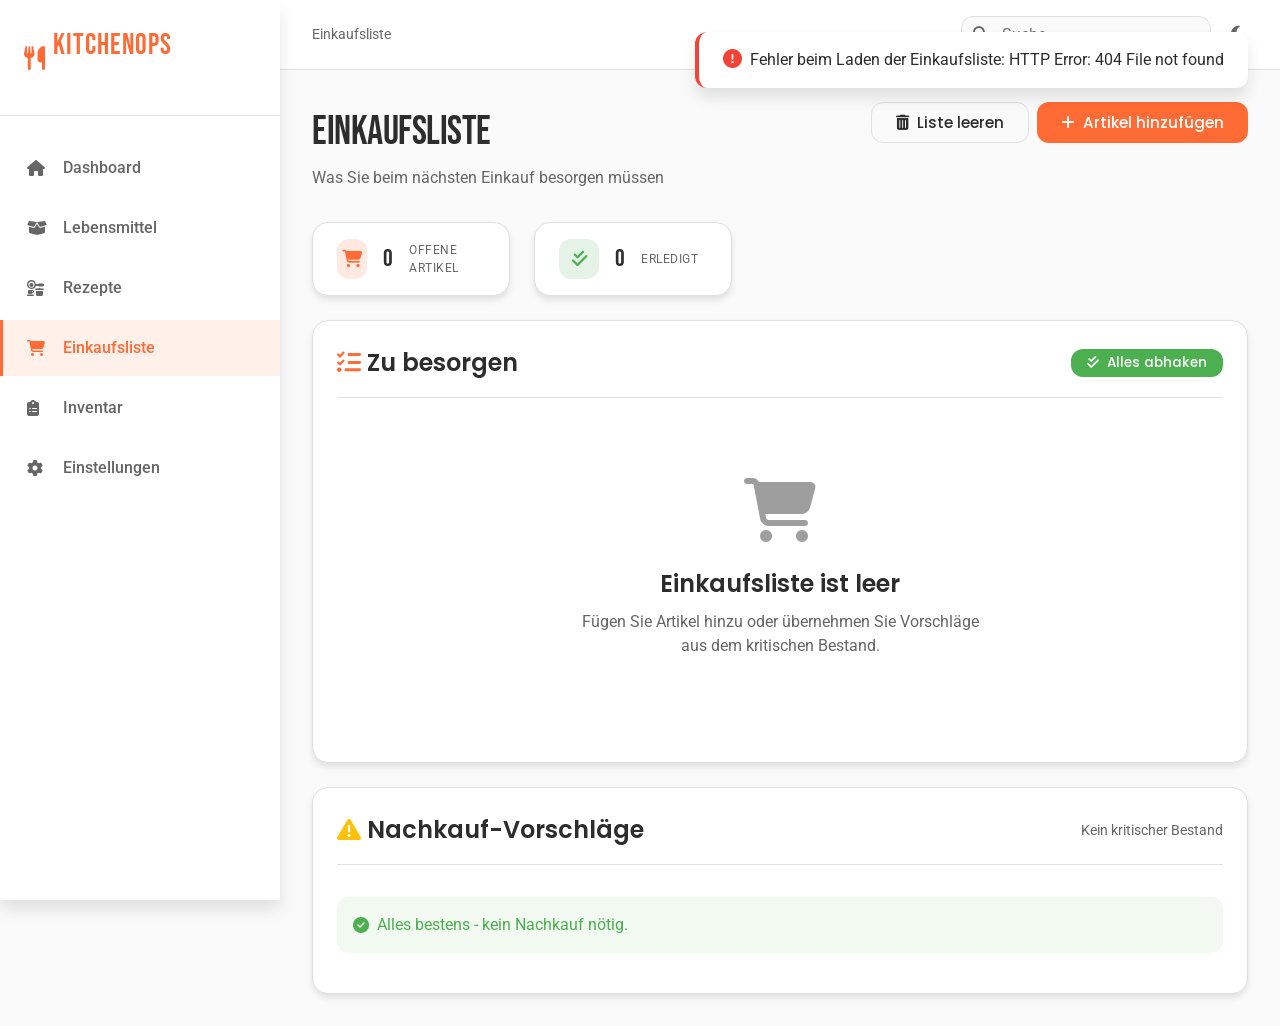
==== frontend/einkaufsliste.html @ 1e158e67 "feat: KitchenOps - Kitchen inventory management with AI recipes Go backend (Fiber v3, GORM/SQLite) w" ====
<!DOCTYPE html>
<html lang="de">
<head>
    <meta charset="UTF-8">
    <meta name="viewport" content="width=device-width, initial-scale=1.0">
    <title>KitchenOps - Einkaufsliste</title>
    <link rel="stylesheet" href="css/style.css">
    <link rel="stylesheet" href="css/pages.css">
    <link rel="preconnect" href="https://fonts.googleapis.com">
    <link rel="preconnect" href="https://fonts.gstatic.com" crossorigin>
    <link href="https://fonts.googleapis.com/css2?family=Poppins:wght@400;500;600;700&family=Roboto:wght@400;500;700&family=Bebas+Neue&display=swap" rel="stylesheet">
    <link rel="stylesheet" href="https://cdnjs.cloudflare.com/ajax/libs/font-awesome/6.4.0/css/all.min.css">
</head>
<body>
    <div id="app">
        <button class="mobile-nav-toggle" id="mobileNavToggle">
            <i class="fas fa-bars"></i>
        </button>

        <!-- Sidebar -->
        <aside class="sidebar" id="sidebar">
            <div class="sidebar-header">
                <a href="index.html" class="logo">
                    <i class="fas fa-utensils"></i>
                    <h1>KitchenOps</h1>
                </a>
                <button class="sidebar-close" id="sidebarClose">
                    <i class="fas fa-times"></i>
                </button>
            </div>
            <nav class="sidebar-nav">
                <a href="index.html" class="nav-link" data-page="dashboard">
                    <i class="fas fa-home"></i><span>Dashboard</span>
                </a>
                <a href="lebensmittel.html" class="nav-link" data-page="lebensmittel">
                    <i class="fas fa-box-open"></i><span>Lebensmittel</span>
                </a>
                <a href="rezepte.html" class="nav-link" data-page="rezepte">
                    <i class="fas fa-kitchen-set"></i><span>Rezepte</span>
                </a>
                <a href="einkaufsliste.html" class="nav-link" data-page="einkaufsliste">
                    <i class="fas fa-shopping-cart"></i><span>Einkaufsliste</span>
                </a>
                <a href="inventar.html" class="nav-link" data-page="inventar">
                    <i class="fas fa-clipboard-list"></i><span>Inventar</span>
                </a>
                <a href="einstellungen.html" class="nav-link" data-page="einstellungen">
                    <i class="fas fa-cog"></i><span>Einstellungen</span>
                </a>
            </nav>
        </aside>

        <!-- Main Content -->
        <main class="main-content">
            <header class="top-bar">
                <div class="top-bar-left">
                    <button class="sidebar-toggle" id="sidebarToggle">
                        <i class="fas fa-bars"></i>
                    </button>
                    <div class="breadcrumb"><span>Einkaufsliste</span></div>
                </div>
                <div class="top-bar-right">
                    <div class="search-box">
                        <input type="text" id="globalSearch" placeholder="Suche...">
                        <i class="fas fa-search"></i>
                    </div>
                    <div class="theme-toggle" id="themeToggle"><i class="fas fa-moon"></i></div>
                </div>
            </header>

            <div class="page-content">
                <div class="page">
                    <div class="page-header">
                        <div>
                            <h1>Einkaufsliste</h1>
                            <p class="text-muted">Was Sie beim nächsten Einkauf besorgen müssen</p>
                        </div>
                        <div class="btn-group">
                            <button class="btn btn-outline" id="clearListBtn">
                                <i class="fas fa-trash-can"></i> Liste leeren
                            </button>
                            <button class="btn btn-primary" id="addItemBtn">
                                <i class="fas fa-plus"></i> Artikel hinzufügen
                            </button>
                        </div>
                    </div>

                    <!-- Zusammenfassung -->
                    <div class="stats-grid stats-grid-compact" id="einkaufStats"></div>

                    <!-- Einkaufsliste -->
                    <div class="card">
                        <div class="card-header">
                            <h3><i class="fas fa-list-check text-primary"></i> Zu besorgen</h3>
                            <button class="btn btn-success btn-sm" id="markAllBoughtBtn">
                                <i class="fas fa-check-double"></i> Alles abhaken
                            </button>
                        </div>
                        <div class="card-body">
                            <ul class="einkaufsliste" id="einkaufsliste"></ul>
                        </div>
                    </div>

                    <!-- Vorschläge aus kritischem Bestand -->
                    <div class="card mt-lg">
                        <div class="card-header">
                            <h3><i class="fas fa-triangle-exclamation text-warning"></i> Nachkauf-Vorschläge</h3>
                            <span class="text-muted text-sm" id="suggestionHint">Kritischer Bestand im Inventar</span>
                        </div>
                        <div class="card-body">
                            <div class="suggestion-list" id="suggestionList"></div>
                        </div>
                    </div>
                </div>
            </div>
        </main>
    </div>

    <!-- Toast / Modal / Loading -->
    <div class="toast-container" id="toastContainer"></div>
    <div class="modal-overlay hidden" id="modalOverlay">
        <div class="modal" id="modal">
            <div class="modal-header">
                <h2 id="modalTitle"></h2>
                <button class="modal-close" id="modalClose"><i class="fas fa-times"></i></button>
            </div>
            <div class="modal-body" id="modalBody"></div>
            <div class="modal-footer" id="modalFooter"></div>
        </div>
    </div>
    <div class="loading-overlay hidden" id="loadingOverlay">
        <div class="spinner"><div class="bounce1"></div><div class="bounce2"></div><div class="bounce3"></div></div>
    </div>

    <script src="js/api.js"></script>
    <script src="js/common.js"></script>
    <script src="js/einkaufsliste.js"></script>
</body>
</html>
---- frontend/css/style.css ----
/* ========================================================================
   KitchenOps - Modernes Küchenverwaltungssystem
   Design System: Material Design 3 mit KitchenOps Theme
   ======================================================================== */

/* -----------------------------------------------------------------------
   CSS Variables & Theme
   ----------------------------------------------------------------------- */
:root {
    /* Primary Colors (Wärme & Küche) */
    --primary: #FF6B35;
    --primary-light: #FF8E53;
    --primary-dark: #E55A2B;
    
    /* Secondary Colors */
    --secondary: #4ECDC4;
    --secondary-light: #6ED3CF;
    --secondary-dark: #3BB5AD;
    
    /* Neutral Colors */
    --background: #FAFAFA;
    --surface: #FFFFFF;
    --on-surface: #2D2D2D;
    --on-surface-variant: #666666;
    --grey: #9E9E9E;
    --light-grey: #E0E0E0;
    --dark-grey: #424242;
    
    /* Akzent Colors */
    --success: #4CAF50;
    --success-light: #81C784;
    --warning: #FFC107;
    --warning-light: #FFE082;
    --error: #F44336;
    --error-light: #E57373;
    --info: #2196F3;
    --info-light: #64B5F6;
    
    /* Kategorie Colors */
    --category-fruehstueck: #FFD700;
    --category-mittagessen: #FF6B35;
    --category-abendessen: #8E44AD;
    --category-snack: #4ECDC4;
    --category-vegetarisch: #4CAF50;
    --category-vegan: #2E7D32;
    --category-pasta: #FFB74D;
    --category-rindfleisch: #D32F2F;
    --category-huehnerfleisch: #FFA000;
    --category-schweinefleisch: #C2185B;
    --category-salat: #66BB6A;
    
    /* Stock Level Colors */
    --stock-normal: var(--success);
    --stock-low: var(--warning);
    --stock-critical: var(--error);
    
    /* Typography */
    --font-primary: 'Poppins', sans-serif;
    --font-secondary: 'Roboto', sans-serif;
    --font-display: 'Bebas Neue', sans-serif;
    
    /* Spacing */
    --spacing-xs: 4px;
    --spacing-sm: 8px;
    --spacing-md: 16px;
    --spacing-lg: 24px;
    --spacing-xl: 32px;
    --spacing-2xl: 48px;
    
    /* Border Radius */
    --radius-sm: 8px;
    --radius-md: 12px;
    --radius-lg: 16px;
    --radius-xl: 24px;
    --radius-full: 50%;
    
    /* Shadows */
    --shadow-sm: 0 1px 2px rgba(0, 0, 0, 0.05);
    --shadow-md: 0 4px 6px rgba(0, 0, 0, 0.1);
    --shadow-lg: 0 10px 15px rgba(0, 0, 0, 0.1);
    --shadow-xl: 0 20px 25px rgba(0, 0, 0, 0.1);
    
    /* Transitions */
    --transition-fast: 0.15s ease;
    --transition-normal: 0.25s ease;
    --transition-slow: 0.35s ease;
    
    /* Z-Index */
    --z-sidebar: 100;
    --z-modal: 1000;
    --z-toast: 1100;
    --z-loading: 1200;
}

/* Dark Theme */
[data-theme="dark"] {
    --background: #121212;
    --surface: #1E1E1E;
    --on-surface: #E0E0E0;
    --on-surface-variant: #B0B0B0;
    --grey: #616161;
    --light-grey: #333333;
    --dark-grey: #212121;
}

/* -----------------------------------------------------------------------
   Reset & Base Styles
   ----------------------------------------------------------------------- */
*, *::before, *::after {
    margin: 0;
    padding: 0;
    box-sizing: border-box;
}

html {
    font-size: 16px;
    scroll-behavior: smooth;
}

body {
    font-family: var(--font-secondary);
    background-color: var(--background);
    color: var(--on-surface);
    line-height: 1.5;
    min-height: 100vh;
    overflow-x: hidden;
}

a {
    text-decoration: none;
    color: inherit;
}

button {
    font-family: inherit;
    cursor: pointer;
    border: none;
    background: none;
}

input, select, textarea {
    font-family: inherit;
    font-size: 1rem;
}

img {
    max-width: 100%;
    height: auto;
}

/* -----------------------------------------------------------------------
   App Layout
   ----------------------------------------------------------------------- */
#app {
    display: flex;
    min-height: 100vh;
}

/* Sidebar */
.sidebar {
    width: 280px;
    background-color: var(--surface);
    position: fixed;
    top: 0;
    left: 0;
    bottom: 0;
    z-index: var(--z-sidebar);
    display: flex;
    flex-direction: column;
    box-shadow: var(--shadow-lg);
    transition: transform var(--transition-normal);
}

.sidebar-header {
    padding: var(--spacing-lg);
    display: flex;
    align-items: center;
    justify-content: space-between;
    border-bottom: 1px solid var(--light-grey);
}

.logo {
    display: flex;
    align-items: center;
    gap: var(--spacing-sm);
}

.logo h1 {
    font-family: var(--font-display);
    font-size: 1.8rem;
    color: var(--primary);
    letter-spacing: 1px;
}

.logo i {
    font-size: 1.5rem;
    color: var(--primary);
}

.sidebar-nav {
    padding: var(--spacing-lg) 0;
    display: flex;
    flex-direction: column;
    gap: var(--spacing-xs);
    flex: 1;
    overflow-y: auto;
}

.nav-link {
    display: flex;
    align-items: center;
    gap: var(--spacing-md);
    padding: var(--spacing-md) var(--spacing-lg);
    color: var(--on-surface-variant);
    transition: all var(--transition-fast);
    border-left: 3px solid transparent;
}

.nav-link:hover {
    background-color: rgba(0, 0, 0, 0.03);
    color: var(--on-surface);
}

.nav-link.active {
    background-color: rgba(255, 107, 53, 0.1);
    color: var(--primary);
    border-left-color: var(--primary);
}

.nav-link i {
    width: 20px;
    font-size: 1rem;
}

.nav-link span {
    font-weight: 500;
}

.sidebar-close {
    display: none;
    background: none;
    font-size: 1.2rem;
    color: var(--on-surface-variant);
    padding: var(--spacing-xs);
}

/* Mobile Sidebar Overlay */
@media (max-width: 768px) {
    .sidebar {
        transform: translateX(-100%);
    }
    
    .sidebar.open {
        transform: translateX(0);
    }
    
    .sidebar-close {
        display: block;
    }
    
    .mobile-nav-toggle {
        display: block;
    }
}

/* Mobile Navigation Toggle */
.mobile-nav-toggle {
    display: none;
    position: fixed;
    top: var(--spacing-md);
    left: var(--spacing-md);
    z-index: calc(var(--z-sidebar) + 1);
    background-color: var(--primary);
    color: white;
    width: 44px;
    height: 44px;
    border-radius: var(--radius-full);
    font-size: 1.2rem;
    box-shadow: var(--shadow-lg);
}

/* Main Content */
.main-content {
    flex: 1;
    display: flex;
    flex-direction: column;
    margin-left: 280px;
    min-height: 100vh;
    transition: margin-left var(--transition-normal);
}

@media (max-width: 768px) {
    .main-content {
        margin-left: 0;
    }
    
    .main-content.sidebar-open {
        margin-left: 280px;
    }
}

/* Top Bar */
.top-bar {
    background-color: var(--surface);
    border-bottom: 1px solid var(--light-grey);
    padding: var(--spacing-md) var(--spacing-xl);
    display: flex;
    align-items: center;
    justify-content: space-between;
    position: sticky;
    top: 0;
    z-index: 10;
}

.top-bar-left {
    display: flex;
    align-items: center;
    gap: var(--spacing-lg);
}

.sidebar-toggle {
    display: none;
    background: none;
    font-size: 1.2rem;
    color: var(--on-surface-variant);
    padding: var(--spacing-xs);
}

@media (max-width: 768px) {
    .sidebar-toggle {
        display: block;
    }
}

.breadcrumb {
    font-size: 0.9rem;
    color: var(--on-surface-variant);
}

.top-bar-right {
    display: flex;
    align-items: center;
    gap: var(--spacing-md);
}

.search-box {
    position: relative;
    display: flex;
    align-items: center;
}

.search-box input {
    padding: var(--spacing-sm) var(--spacing-md);
    padding-left: 40px;
    background-color: var(--background);
    border: 1px solid var(--light-grey);
    border-radius: var(--radius-md);
    width: 250px;
    transition: all var(--transition-fast);
}

.search-box input:focus {
    outline: none;
    border-color: var(--primary);
    box-shadow: 0 0 0 3px rgba(255, 107, 53, 0.1);
}

.search-box i {
    position: absolute;
    left: 12px;
    color: var(--on-surface-variant);
    font-size: 0.9rem;
}

.theme-toggle {
    background: none;
    font-size: 1.1rem;
    color: var(--on-surface-variant);
    padding: var(--spacing-xs);
    border-radius: var(--radius-full);
    transition: all var(--transition-fast);
}

.theme-toggle:hover {
    background-color: var(--light-grey);
    color: var(--on-surface);
}

.user-menu {
    width: 40px;
    height: 40px;
    border-radius: var(--radius-full);
    background-color: var(--light-grey);
    display: flex;
    align-items: center;
    justify-content: center;
    color: var(--on-surface-variant);
    font-size: 1.2rem;
}

/* Page Content */
.page-content {
    flex: 1;
    padding: var(--spacing-xl);
    max-width: 1400px;
    width: 100%;
    margin: 0 auto;
}

/* -----------------------------------------------------------------------
   Typography
   ----------------------------------------------------------------------- */
.h1, h1 {
    font-family: var(--font-display);
    font-size: 2.5rem;
    font-weight: 400;
    letter-spacing: -0.5px;
    margin-bottom: var(--spacing-lg);
}

.h2, h2 {
    font-family: var(--font-primary);
    font-size: 1.8rem;
    font-weight: 600;
    margin-bottom: var(--spacing-md);
}

.h3, h3 {
    font-family: var(--font-primary);
    font-size: 1.5rem;
    font-weight: 600;
    margin-bottom: var(--spacing-md);
}

.h4, h4 {
    font-family: var(--font-primary);
    font-size: 1.25rem;
    font-weight: 600;
    margin-bottom: var(--spacing-sm);
}

.h5, h5 {
    font-family: var(--font-primary);
    font-size: 1rem;
    font-weight: 600;
    margin-bottom: var(--spacing-sm);
}

.p, p {
    margin-bottom: var(--spacing-md);
    color: var(--on-surface-variant);
}

.text-primary {
    color: var(--primary);
}

.text-secondary {
    color: var(--secondary);
}

.text-success {
    color: var(--success);
}

.text-warning {
    color: var(--warning);
}

.text-error {
    color: var(--error);
}

.text-muted {
    color: var(--on-surface-variant);
}

/* -----------------------------------------------------------------------
   Cards
   ----------------------------------------------------------------------- */
.card {
    background-color: var(--surface);
    border-radius: var(--radius-lg);
    padding: var(--spacing-lg);
    box-shadow: var(--shadow-md);
    border: 1px solid var(--light-grey);
    transition: all var(--transition-normal);
}

.card:hover {
    box-shadow: var(--shadow-lg);
    transform: translateY(-2px);
}

.card-header {
    display: flex;
    align-items: center;
    justify-content: space-between;
    margin-bottom: var(--spacing-md);
    padding-bottom: var(--spacing-md);
    border-bottom: 1px solid var(--light-grey);
}

.card-header h3 {
    margin-bottom: 0;
}

.card-body {
    padding: var(--spacing-md) 0;
}

.card-footer {
    display: flex;
    align-items: center;
    justify-content: flex-end;
    gap: var(--spacing-sm);
    padding-top: var(--spacing-md);
    margin-top: var(--spacing-md);
    border-top: 1px solid var(--light-grey);
}

/* Small Card */
.card-sm {
    padding: var(--spacing-md);
}

/* -----------------------------------------------------------------------
   Buttons
   ----------------------------------------------------------------------- */
.btn {
    display: inline-flex;
    align-items: center;
    justify-content: center;
    gap: var(--spacing-sm);
    padding: var(--spacing-sm) var(--spacing-lg);
    font-family: var(--font-primary);
    font-size: 0.95rem;
    font-weight: 500;
    border-radius: var(--radius-md);
    cursor: pointer;
    transition: all var(--transition-fast);
    border: none;
    text-decoration: none;
}

.btn-primary {
    background-color: var(--primary);
    color: white;
}

.btn-primary:hover {
    background-color: var(--primary-dark);
}

.btn-secondary {
    background-color: var(--secondary);
    color: white;
}

.btn-secondary:hover {
    background-color: var(--secondary-dark);
}

.btn-success {
    background-color: var(--success);
    color: white;
}

.btn-success:hover {
    background-color: var(--success-dark, #388E3C);
}

.btn-warning {
    background-color: var(--warning);
    color: var(--on-surface);
}

.btn-warning:hover {
    background-color: var(--warning-dark, #FFB74D);
}

.btn-error {
    background-color: var(--error);
    color: white;
}

.btn-error:hover {
    background-color: var(--error-dark, #D32F2F);
}

.btn-outline {
    background-color: transparent;
    border: 1px solid var(--light-grey);
    color: var(--on-surface);
}

.btn-outline:hover {
    background-color: var(--light-grey);
}

.btn-outline-primary {
    background-color: transparent;
    border: 1px solid var(--primary);
    color: var(--primary);
}

.btn-outline-primary:hover {
    background-color: rgba(255, 107, 53, 0.1);
}

.btn-icon {
    padding: var(--spacing-sm);
    border-radius: var(--radius-full);
}

.btn-sm {
    padding: var(--spacing-xs) var(--spacing-md);
    font-size: 0.85rem;
}

.btn-lg {
    padding: var(--spacing-md) var(--spacing-xl);
    font-size: 1.1rem;
}

.btn-block {
    width: 100%;
}

.btn-disabled {
    opacity: 0.6;
    cursor: not-allowed;
}

/* Button Group */
.btn-group {
    display: flex;
    gap: var(--spacing-sm);
}

/* -----------------------------------------------------------------------
   Forms
   ----------------------------------------------------------------------- */
.form-group {
    margin-bottom: var(--spacing-lg);
}

.form-group label {
    display: block;
    margin-bottom: var(--spacing-xs);
    font-weight: 500;
    color: var(--on-surface);
}

.form-control {
    width: 100%;
    padding: var(--spacing-sm) var(--spacing-md);
    background-color: var(--surface);
    border: 1px solid var(--light-grey);
    border-radius: var(--radius-md);
    font-size: 1rem;
    color: var(--on-surface);
    transition: all var(--transition-fast);
}

.form-control:focus {
    outline: none;
    border-color: var(--primary);
    box-shadow: 0 0 0 3px rgba(255, 107, 53, 0.1);
}

.form-control::placeholder {
    color: var(--on-surface-variant);
}

.form-control.error {
    border-color: var(--error);
    background-color: rgba(244, 67, 54, 0.05);
}

.form-control.error:focus {
    box-shadow: 0 0 0 3px rgba(244, 67, 54, 0.1);
}

.form-error {
    color: var(--error);
    font-size: 0.85rem;
    margin-top: var(--spacing-xs);
    display: none;
}

.form-group.error .form-error {
    display: block;
}

.form-label {
    display: block;
    margin-bottom: var(--spacing-xs);
    font-weight: 500;
}

/* Select */
.form-select {
    appearance: none;
    background-image: url("data:image/svg+xml,%3Csvg xmlns='http://www.w3.org/2000/svg' width='12' height='12' viewBox='0 0 12 12'%3E%3Cpath fill='%23666' d='M6 8L1 3h10z'/%3E%3C/svg%3E");
    background-repeat: no-repeat;
    background-position: right 12px center;
    padding-right: 36px;
}

/* Textarea */
.form-textarea {
    resize: vertical;
    min-height: 100px;
}

/* -----------------------------------------------------------------------
   Tables
   ----------------------------------------------------------------------- */
.table-container {
    overflow-x: auto;
    border-radius: var(--radius-lg);
    border: 1px solid var(--light-grey);
}

.table {
    width: 100%;
    border-collapse: collapse;
    background-color: var(--surface);
}

.table th,
.table td {
    padding: var(--spacing-md);
    text-align: left;
    border-bottom: 1px solid var(--light-grey);
}

.table th {
    background-color: var(--background);
    font-weight: 600;
    color: var(--on-surface-variant);
    font-size: 0.85rem;
    text-transform: uppercase;
    letter-spacing: 0.5px;
}

.table tr:hover {
    background-color: rgba(0, 0, 0, 0.02);
}

.table tbody tr.selected {
    background-color: rgba(255, 107, 53, 0.1);
}

/* -----------------------------------------------------------------------
   Badges & Tags
   ----------------------------------------------------------------------- */
.badge {
    display: inline-flex;
    align-items: center;
    padding: var(--spacing-xs) var(--spacing-sm);
    font-size: 0.75rem;
    font-weight: 600;
    border-radius: var(--radius-full);
    text-transform: uppercase;
    letter-spacing: 0.5px;
}

.badge-success {
    background-color: rgba(76, 175, 80, 0.15);
    color: var(--success);
}

.badge-warning {
    background-color: rgba(255, 193, 7, 0.15);
    color: var(--warning);
}

.badge-error {
    background-color: rgba(244, 67, 54, 0.15);
    color: var(--error);
}

.badge-info {
    background-color: rgba(33, 150, 243, 0.15);
    color: var(--info);
}

.badge-primary {
    background-color: rgba(255, 107, 53, 0.15);
    color: var(--primary);
}

/* Stock Level Badge */
.stock-badge {
    display: inline-flex;
    align-items: center;
    gap: var(--spacing-xs);
    padding: var(--spacing-xs) var(--spacing-sm);
    border-radius: var(--radius-full);
    font-size: 0.75rem;
    font-weight: 600;
}

.stock-normal {
    background-color: rgba(76, 175, 80, 0.15);
    color: var(--success);
}

.stock-low {
    background-color: rgba(255, 193, 7, 0.15);
    color: var(--warning);
}

.stock-critical {
    background-color: rgba(244, 67, 54, 0.15);
    color: var(--error);
}

/* -----------------------------------------------------------------------
   Stats & Metrics
   ----------------------------------------------------------------------- */
.stats-grid {
    display: grid;
    grid-template-columns: repeat(auto-fit, minmax(200px, 1fr));
    gap: var(--spacing-lg);
    margin-bottom: var(--spacing-xl);
}

.stat-card {
    background-color: var(--surface);
    border-radius: var(--radius-lg);
    padding: var(--spacing-lg);
    box-shadow: var(--shadow-md);
    border: 1px solid var(--light-grey);
    transition: all var(--transition-normal);
}

.stat-card:hover {
    box-shadow: var(--shadow-lg);
    transform: translateY(-2px);
}

.stat-card-icon {
    width: 48px;
    height: 48px;
    border-radius: var(--radius-md);
    display: flex;
    align-items: center;
    justify-content: center;
    font-size: 1.5rem;
    margin-bottom: var(--spacing-md);
}

.stat-card-icon.primary {
    background-color: rgba(255, 107, 53, 0.15);
    color: var(--primary);
}

.stat-card-icon.secondary {
    background-color: rgba(78, 205, 196, 0.15);
    color: var(--secondary);
}

.stat-card-icon.success {
    background-color: rgba(76, 175, 80, 0.15);
    color: var(--success);
}

.stat-card-icon.warning {
    background-color: rgba(255, 193, 7, 0.15);
    color: var(--warning);
}

.stat-card-icon.error {
    background-color: rgba(244, 67, 54, 0.15);
    color: var(--error);
}

.stat-card-value {
    font-family: var(--font-display);
    font-size: 2rem;
    font-weight: 400;
    margin-bottom: var(--spacing-xs);
}

.stat-card-label {
    font-size: 0.85rem;
    color: var(--on-surface-variant);
    text-transform: uppercase;
    letter-spacing: 0.5px;
}

/* -----------------------------------------------------------------------
   Lebensmittel Grid
   ----------------------------------------------------------------------- */
.lebensmittel-grid {
    display: grid;
    grid-template-columns: repeat(auto-fill, minmax(300px, 1fr));
    gap: var(--spacing-lg);
}

.lebensmittel-card {
    background-color: var(--surface);
    border-radius: var(--radius-lg);
    padding: var(--spacing-lg);
    box-shadow: var(--shadow-md);
    border: 1px solid var(--light-grey);
    transition: all var(--transition-normal);
    cursor: pointer;
}

.lebensmittel-card:hover {
    box-shadow: var(--shadow-lg);
    transform: translateY(-2px);
    border-color: var(--primary);
}

.lebensmittel-card-header {
    display: flex;
    align-items: flex-start;
    gap: var(--spacing-md);
    margin-bottom: var(--spacing-md);
}

.lebensmittel-icon {
    width: 48px;
    height: 48px;
    border-radius: var(--radius-md);
    background-color: rgba(255, 107, 53, 0.15);
    display: flex;
    align-items: center;
    justify-content: center;
    font-size: 1.5rem;
    color: var(--primary);
    flex-shrink: 0;
}

.lebensmittel-info {
    flex: 1;
}

.lebensmittel-name {
    font-family: var(--font-primary);
    font-size: 1.1rem;
    font-weight: 600;
    margin-bottom: var(--spacing-xs);
    color: var(--on-surface);
}

.lebensmittel-meta {
    display: flex;
    gap: var(--spacing-md);
    font-size: 0.85rem;
    color: var(--on-surface-variant);
}

.lebensmittel-amount {
    font-weight: 500;
}

.lebensmittel-card-body {
    display: flex;
    align-items: center;
    justify-content: space-between;
    margin-bottom: var(--spacing-md);
}

.lebensmittel-progress {
    height: 8px;
    background-color: var(--light-grey);
    border-radius: var(--radius-full);
    overflow: hidden;
    flex: 1;
    margin-right: var(--spacing-md);
}

.lebensmittel-progress-bar {
    height: 100%;
    border-radius: var(--radius-full);
    transition: width var(--transition-normal);
}

.lebensmittel-progress-normal {
    background-color: var(--success);
}

.lebensmittel-progress-low {
    background-color: var(--warning);
}

.lebensmittel-progress-critical {
    background-color: var(--error);
}

.lebensmittel-actions {
    display: flex;
    gap: var(--spacing-xs);
    padding-top: var(--spacing-md);
    border-top: 1px solid var(--light-grey);
}

.lebensmittel-action-btn {
    padding: var(--spacing-xs) var(--spacing-sm);
    border-radius: var(--radius-sm);
    color: var(--on-surface-variant);
    font-size: 0.85rem;
    transition: all var(--transition-fast);
}

.lebensmittel-action-btn:hover {
    background-color: var(--light-grey);
    color: var(--on-surface);
}

.lebensmittel-action-btn.delete:hover {
    background-color: rgba(244, 67, 54, 0.1);
    color: var(--error);
}

/* -----------------------------------------------------------------------
   Einkaufsliste
   ----------------------------------------------------------------------- */
.einkaufsliste {
    list-style: none;
}

.einkaufsliste-item {
    display: flex;
    align-items: center;
    gap: var(--spacing-md);
    padding: var(--spacing-md);
    background-color: var(--surface);
    border-radius: var(--radius-md);
    margin-bottom: var(--spacing-sm);
    border: 1px solid var(--light-grey);
    transition: all var(--transition-fast);
}

.einkaufsliste-item:hover {
    background-color: var(--background);
}

.einkaufsliste-checkbox {
    width: 20px;
    height: 20px;
    border: 2px solid var(--light-grey);
    border-radius: var(--radius-sm);
    display: flex;
    align-items: center;
    justify-content: center;
    cursor: pointer;
    transition: all var(--transition-fast);
}

.einkaufsliste-checkbox.checked {
    background-color: var(--primary);
    border-color: var(--primary);
    color: white;
}

.einkaufsliste-checkbox i {
    font-size: 0.75rem;
}

.einkaufsliste-info {
    flex: 1;
}

.einkaufsliste-name {
    font-weight: 500;
}

.einkaufsliste-meta {
    font-size: 0.85rem;
    color: var(--on-surface-variant);
}

.einkaufsliste-actions {
    display: flex;
    gap: var(--spacing-sm);
}

/* -----------------------------------------------------------------------
   Modal
   ----------------------------------------------------------------------- */
.modal-overlay {
    position: fixed;
    top: 0;
    left: 0;
    right: 0;
    bottom: 0;
    background-color: rgba(0, 0, 0, 0.5);
    display: flex;
    align-items: center;
    justify-content: center;
    z-index: var(--z-modal);
    padding: var(--spacing-lg);
}

.modal-overlay.hidden {
    display: none;
}

.modal {
    background-color: var(--surface);
    border-radius: var(--radius-xl);
    box-shadow: var(--shadow-xl);
    width: 100%;
    max-width: 600px;
    max-height: 90vh;
    overflow-y: auto;
    animation: modalSlideIn var(--transition-normal);
}

@keyframes modalSlideIn {
    from {
        opacity: 0;
        transform: translateY(-20px);
    }
    to {
        opacity: 1;
        transform: translateY(0);
    }
}

.modal-header {
    display: flex;
    align-items: center;
    justify-content: space-between;
    padding: var(--spacing-lg);
    border-bottom: 1px solid var(--light-grey);
}

.modal-header h2 {
    margin-bottom: 0;
}

.modal-close {
    background: none;
    font-size: 1.2rem;
    color: var(--on-surface-variant);
    padding: var(--spacing-xs);
    border-radius: var(--radius-full);
    transition: all var(--transition-fast);
}

.modal-close:hover {
    background-color: var(--light-grey);
    color: var(--on-surface);
}

.modal-body {
    padding: var(--spacing-lg);
}

.modal-footer {
    display: flex;
    justify-content: flex-end;
    gap: var(--spacing-sm);
    padding: var(--spacing-lg);
    border-top: 1px solid var(--light-grey);
}

/* -----------------------------------------------------------------------
   Loading Spinner
   ----------------------------------------------------------------------- */
.loading-overlay {
    position: fixed;
    top: 0;
    left: 0;
    right: 0;
    bottom: 0;
    background-color: rgba(0, 0, 0, 0.3);
    display: flex;
    align-items: center;
    justify-content: center;
    z-index: var(--z-loading);
}

.loading-overlay.hidden {
    display: none;
}

.spinner {
    display: flex;
    gap: var(--spacing-sm);
}

.bounce1, .bounce2, .bounce3 {
    width: 18px;
    height: 18px;
    background-color: var(--primary);
    border-radius: var(--radius-full);
    animation: bouncedelay 1.4s infinite ease-in-out;
    animation-fill-mode: both;
}

.bounce1 {
    animation-delay: -0.32s;
}

.bounce2 {
    animation-delay: -0.16s;
}

@keyframes bouncedelay {
    0%, 80%, 100% {
        transform: scale(0);
    }
    40% {
        transform: scale(1);
    }
}

/* -----------------------------------------------------------------------
   Toast Notifications
   ----------------------------------------------------------------------- */
.toast-container {
    position: fixed;
    top: var(--spacing-xl);
    right: var(--spacing-xl);
    z-index: var(--z-toast);
    display: flex;
    flex-direction: column;
    gap: var(--spacing-sm);
    pointer-events: none;
}

.toast {
    background-color: var(--surface);
    border-radius: var(--radius-md);
    padding: var(--spacing-md) var(--spacing-lg);
    box-shadow: var(--shadow-lg);
    display: flex;
    align-items: center;
    gap: var(--spacing-sm);
    animation: toastSlideIn var(--transition-normal);
    pointer-events: auto;
}

@keyframes toastSlideIn {
    from {
        opacity: 0;
        transform: translateX(20px);
    }
    to {
        opacity: 1;
        transform: translateX(0);
    }
}

.toast.success {
    border-left: 4px solid var(--success);
}

.toast.error {
    border-left: 4px solid var(--error);
}

.toast.info {
    border-left: 4px solid var(--info);
}

.toast.warning {
    border-left: 4px solid var(--warning);
}

.toast-icon {
    font-size: 1.2rem;
}

.toast.success .toast-icon { color: var(--success); }
.toast.error .toast-icon { color: var(--error); }
.toast.info .toast-icon { color: var(--info); }
.toast.warning .toast-icon { color: var(--warning); }

/* -----------------------------------------------------------------------
   Empty State
   ----------------------------------------------------------------------- */
.empty-state {
    display: flex;
    flex-direction: column;
    align-items: center;
    justify-content: center;
    padding: var(--spacing-2xl);
    text-align: center;
    color: var(--on-surface-variant);
}

.empty-state-icon {
    font-size: 4rem;
    color: var(--grey);
    margin-bottom: var(--spacing-lg);
}

.empty-state h3 {
    margin-bottom: var(--spacing-sm);
    color: var(--on-surface);
}

.empty-state p {
    max-width: 400px;
}

/* -----------------------------------------------------------------------
   Utility Classes
   ----------------------------------------------------------------------- */
.hidden {
    display: none !important;
}

.text-center {
    text-align: center;
}

.text-right {
    text-align: right;
}

.text-left {
    text-align: left;
}

.mt-xs { margin-top: var(--spacing-xs); }
.mt-sm { margin-top: var(--spacing-sm); }
.mt-md { margin-top: var(--spacing-md); }
.mt-lg { margin-top: var(--spacing-lg); }
.mt-xl { margin-top: var(--spacing-xl); }

.mb-xs { margin-bottom: var(--spacing-xs); }
.mb-sm { margin-bottom: var(--spacing-sm); }
.mb-md { margin-bottom: var(--spacing-md); }
.mb-lg { margin-bottom: var(--spacing-lg); }
.mb-xl { margin-bottom: var(--spacing-xl); }

.mr-xs { margin-right: var(--spacing-xs); }
.mr-sm { margin-right: var(--spacing-sm); }
.mr-md { margin-right: var(--spacing-md); }

.mb-xs { margin-bottom: var(--spacing-xs); }
.mb-sm { margin-bottom: var(--spacing-sm); }

.gap-xs { gap: var(--spacing-xs); }
.gap-sm { gap: var(--spacing-sm); }
.gap-md { gap: var(--spacing-md); }
.gap-lg { gap: var(--spacing-lg); }

.flex {
    display: flex;
}

.flex-col {
    flex-direction: column;
}

.items-center {
    align-items: center;
}

.justify-between {
    justify-content: space-between;
}

.justify-end {
    justify-content: flex-end;
}

.flex-1 {
    flex: 1;
}

/* -----------------------------------------------------------------------
   Responsive Design
   ----------------------------------------------------------------------- */
@media (max-width: 1200px) {
    .stats-grid {
        grid-template-columns: repeat(2, 1fr);
    }
}

@media (max-width: 768px) {
    .page-content {
        padding: var(--spacing-md);
    }
    
    .stats-grid {
        grid-template-columns: repeat(2, 1fr);
    }
    
    .lebensmittel-grid {
        grid-template-columns: 1fr;
    }
    
    .modal {
        margin: var(--spacing-md);
    }
    
    .toast-container {
        left: var(--spacing-md);
        right: var(--spacing-md);
        top: var(--spacing-md);
    }
    
    .toast {
        width: 100%;
    }
}

@media (max-width: 480px) {
    .stats-grid {
        grid-template-columns: 1fr;
    }
    
    .top-bar {
        padding: var(--spacing-md);
    }
    
    .search-box input {
        width: 150px;
    }
    
    .h1, h1 {
        font-size: 1.8rem;
    }
}

/* -----------------------------------------------------------------------
   Scrollbar Styling
   ----------------------------------------------------------------------- */
::-webkit-scrollbar {
    width: 8px;
    height: 8px;
}

::-webkit-scrollbar-track {
    background: var(--background);
}

::-webkit-scrollbar-thumb {
    background: var(--light-grey);
    border-radius: var(--radius-full);
}

::-webkit-scrollbar-thumb:hover {
    background: var(--grey);
}

/* -----------------------------------------------------------------------
   Focus Styling
   ----------------------------------------------------------------------- */
:focus-visible {
    outline: 2px solid var(--primary);
    outline-offset: 2px;
}

/* Selection */
::selection {
    background-color: rgba(255, 107, 53, 0.3);
}
---- frontend/css/pages.css ----
/* ========================================================================
   KitchenOps - Seitenspezifische Styles
   Ergänzt css/style.css um Komponenten der Einzelseiten
   ======================================================================== */

/* -----------------------------------------------------------------------
   Seitenkopf mit Aktionen
   ----------------------------------------------------------------------- */
.page-header {
    display: flex;
    align-items: flex-start;
    justify-content: space-between;
    gap: var(--spacing-md);
    margin-bottom: var(--spacing-xl);
    flex-wrap: wrap;
}

.page-header h1 {
    margin-bottom: var(--spacing-xs);
}

.page-header .text-muted {
    margin-bottom: 0;
}

/* -----------------------------------------------------------------------
   Verbindungshinweis (Dashboard)
   ----------------------------------------------------------------------- */
.connection-banner {
    display: flex;
    align-items: center;
    gap: var(--spacing-md);
    background-color: rgba(244, 67, 54, 0.1);
    border: 1px solid rgba(244, 67, 54, 0.3);
    border-radius: var(--radius-md);
    padding: var(--spacing-md) var(--spacing-lg);
    margin-bottom: var(--spacing-lg);
    color: var(--error);
}

.connection-banner a {
    color: var(--primary);
    font-weight: 600;
    text-decoration: underline;
}

/* -----------------------------------------------------------------------
   Schnellaktionen (Dashboard)
   ----------------------------------------------------------------------- */
.quick-actions {
    display: grid;
    grid-template-columns: repeat(auto-fit, minmax(180px, 1fr));
    gap: var(--spacing-md);
}

.quick-action-card {
    display: flex;
    flex-direction: column;
    gap: var(--spacing-xs);
    padding: var(--spacing-lg);
    background-color: var(--background);
    border: 1px solid var(--light-grey);
    border-radius: var(--radius-md);
    transition: all var(--transition-fast);
}

.quick-action-card:hover {
    border-color: var(--primary);
    transform: translateY(-2px);
    box-shadow: var(--shadow-md);
}

.quick-action-icon {
    font-size: 1.4rem;
    margin-bottom: var(--spacing-xs);
}

.quick-action-icon.primary { color: var(--primary); }
.quick-action-icon.secondary { color: var(--secondary); }
.quick-action-icon.success { color: var(--success); }
.quick-action-icon.warning { color: var(--warning); }

.quick-action-title {
    font-weight: 600;
    color: var(--on-surface);
}

.quick-action-desc {
    font-size: 0.85rem;
    color: var(--on-surface-variant);
}

/* -----------------------------------------------------------------------
   Toolbar (Lebensmittel & Inventar)
   ----------------------------------------------------------------------- */
.toolbar {
    margin-bottom: var(--spacing-lg);
    padding: var(--spacing-md) var(--spacing-lg);
}

.toolbar-row {
    display: flex;
    align-items: center;
    justify-content: space-between;
    gap: var(--spacing-md);
    flex-wrap: wrap;
}

.toolbar-row + .toolbar-row {
    margin-top: var(--spacing-md);
    padding-top: var(--spacing-md);
    border-top: 1px solid var(--light-grey);
}

.toolbar-search {
    flex: 1;
    min-width: 220px;
}

.toolbar-search input {
    width: 100%;
}

.result-count {
    font-size: 0.85rem;
    color: var(--on-surface-variant);
    white-space: nowrap;
}

/* Filter-Chips */
.filter-chips {
    display: flex;
    gap: var(--spacing-sm);
    flex-wrap: wrap;
}

.chip {
    display: inline-flex;
    align-items: center;
    gap: 6px;
    padding: var(--spacing-xs) var(--spacing-md);
    border-radius: var(--radius-full);
    border: 1px solid var(--light-grey);
    background-color: var(--surface);
    color: var(--on-surface-variant);
    font-size: 0.85rem;
    font-weight: 500;
    transition: all var(--transition-fast);
}

.chip:hover {
    border-color: var(--primary);
    color: var(--primary);
}

.chip.active {
    background-color: var(--primary);
    border-color: var(--primary);
    color: white;
}

/* Ansichts-Umschalter (Grid/Tabelle) */
.view-toggle {
    display: flex;
    gap: 2px;
    background-color: var(--background);
    border: 1px solid var(--light-grey);
    border-radius: var(--radius-md);
    padding: 3px;
}

.view-btn {
    padding: var(--spacing-xs) var(--spacing-sm);
    border-radius: var(--radius-sm);
    color: var(--on-surface-variant);
    font-size: 0.9rem;
    transition: all var(--transition-fast);
}

.view-btn.active {
    background-color: var(--primary);
    color: white;
}

/* -----------------------------------------------------------------------
   Tabellenansicht (Lebensmittel)
   ----------------------------------------------------------------------- */
.table-container {
    background-color: var(--surface);
}

.cell-name {
    font-weight: 500;
    cursor: pointer;
}

.cell-name:hover span {
    color: var(--primary);
}

.row-icon {
    color: var(--primary);
    margin-right: var(--spacing-sm);
}

.table-actions {
    display: flex;
    gap: var(--spacing-xs);
}

.table-actions .btn-icon {
    width: 32px;
    height: 32px;
    display: inline-flex;
    align-items: center;
    justify-content: center;
    border-radius: var(--radius-sm);
    color: var(--on-surface-variant);
    transition: all var(--transition-fast);
}

.table-actions .btn-icon:hover {
    background-color: var(--light-grey);
    color: var(--on-surface);
}

.table-actions .delete-btn:hover {
    background-color: rgba(244, 67, 54, 0.1);
    color: var(--error);
}

.table-empty {
    text-align: center;
    color: var(--on-surface-variant);
    padding: var(--spacing-2xl) var(--spacing-md) !important;
}

/* -----------------------------------------------------------------------
   Formulare: Zeilen-Layout
   ----------------------------------------------------------------------- */
.form-row {
    display: grid;
    grid-template-columns: 1fr 1fr;
    gap: var(--spacing-md);
}

@media (max-width: 480px) {
    .form-row {
        grid-template-columns: 1fr;
    }
}

.modal-footer.no-border {
    border: none;
    padding: 0;
    margin: 0;
    justify-content: flex-end;
}

/* Input-Gruppe (Einstellungen) */
.input-group {
    display: flex;
    gap: var(--spacing-sm);
}

.input-group .form-control {
    flex: 1;
}

/* -----------------------------------------------------------------------
   Detailansicht (Lebensmittel-Modal)
   ----------------------------------------------------------------------- */
.lebensmittel-detail {
    display: flex;
    flex-direction: column;
    align-items: center;
    text-align: center;
}

.detail-icon {
    width: 72px;
    height: 72px;
    border-radius: var(--radius-lg);
    background-color: rgba(255, 107, 53, 0.12);
    color: var(--primary);
    display: flex;
    align-items: center;
    justify-content: center;
    font-size: 2rem;
    margin-bottom: var(--spacing-md);
}

.detail-hero {
    display: flex;
    align-items: baseline;
    gap: var(--spacing-sm);
    margin-bottom: var(--spacing-md);
}

.detail-amount {
    font-family: var(--font-display);
    font-size: 3rem;
    line-height: 1;
    color: var(--primary);
}

.detail-unit {
    font-size: 1.4rem;
    color: var(--on-surface-variant);
}

.detail-progress {
    width: 100%;
    margin: 0 0 var(--spacing-sm);
}

.detail-rows {
    width: 100%;
    margin-top: var(--spacing-lg);
    text-align: left;
}

.detail-row {
    display: flex;
    justify-content: space-between;
    padding: var(--spacing-sm) 0;
    border-bottom: 1px solid var(--light-grey);
}

.detail-row:last-child {
    border-bottom: none;
}

.detail-label {
    color: var(--on-surface-variant);
    font-size: 0.9rem;
}

.detail-value {
    font-weight: 500;
}

/* -----------------------------------------------------------------------
   Einkaufsliste
   ----------------------------------------------------------------------- */
.stats-grid-compact {
    grid-template-columns: repeat(2, minmax(0, 1fr));
    max-width: 420px;
    margin-bottom: var(--spacing-lg);
}

.stats-grid-compact .stat-card {
    display: flex;
    align-items: center;
    gap: var(--spacing-md);
    padding: var(--spacing-md) var(--spacing-lg);
}

.stats-grid-compact .stat-card-icon {
    width: 40px;
    height: 40px;
    margin-bottom: 0;
    font-size: 1.1rem;
}

.stats-grid-compact .stat-card-value {
    font-size: 1.5rem;
    margin-bottom: 0;
}

.stats-grid-compact .stat-card-label {
    font-size: 0.75rem;
}

.einkaufsliste-item.bought .einkaufsliste-name {
    text-decoration: line-through;
    color: var(--on-surface-variant);
}

.einkaufsliste-divider {
    display: flex;
    align-items: center;
    justify-content: space-between;
    gap: var(--spacing-md);
    margin: var(--spacing-lg) 0 var(--spacing-sm);
    padding-top: var(--spacing-md);
    border-top: 2px dashed var(--light-grey);
    font-size: 0.85rem;
    font-weight: 600;
    color: var(--on-surface-variant);
    text-transform: uppercase;
    letter-spacing: 0.5px;
    list-style: none;
}

.einkaufsliste-item .item-remove:hover {
    background-color: rgba(244, 67, 54, 0.1);
    color: var(--error);
}

.einkaufsliste-item .item-edit {
    color: var(--success);
}

/* Vorschlagsliste */
.suggestion-list {
    display: flex;
    flex-direction: column;
    gap: var(--spacing-sm);
}

.suggestion-item {
    display: flex;
    align-items: center;
    justify-content: space-between;
    gap: var(--spacing-md);
    padding: var(--spacing-sm) var(--spacing-md);
    background-color: var(--background);
    border: 1px solid var(--light-grey);
    border-radius: var(--radius-md);
}

.suggestion-item .einkaufsliste-info {
    flex: 1;
}

.suggestion-empty {
    display: flex;
    align-items: center;
    gap: var(--spacing-sm);
    padding: var(--spacing-md);
    color: var(--success);
    background-color: rgba(76, 175, 80, 0.08);
    border-radius: var(--radius-md);
}

/* -----------------------------------------------------------------------
   Inventar: Kategorien
   ----------------------------------------------------------------------- */
.kategorie-title {
    display: flex;
    align-items: center;
    gap: var(--spacing-md);
    margin-bottom: 0;
}

.kategorie-icon {
    width: 40px;
    height: 40px;
    border-radius: var(--radius-md);
    display: flex;
    align-items: center;
    justify-content: center;
    font-size: 1.1rem;
}

.kategorie-stats {
    display: flex;
    gap: var(--spacing-sm);
}

/* -----------------------------------------------------------------------
   Einstellungen
   ----------------------------------------------------------------------- */
.theme-options {
    display: flex;
    gap: var(--spacing-md);
    flex-wrap: wrap;
}

.theme-option {
    position: relative;
    display: flex;
    flex-direction: column;
    align-items: center;
    gap: var(--spacing-xs);
    padding: var(--spacing-lg) var(--spacing-2xl);
    background-color: var(--background);
    border: 2px solid var(--light-grey);
    border-radius: var(--radius-md);
    color: var(--on-surface-variant);
    font-weight: 500;
    transition: all var(--transition-fast);
}

.theme-option i:first-child {
    font-size: 1.5rem;
}

.theme-option:hover {
    border-color: var(--primary);
}

.theme-option.selected {
    border-color: var(--primary);
    color: var(--primary);
    background-color: rgba(255, 107, 53, 0.06);
}

.theme-check {
    position: absolute;
    top: var(--spacing-sm);
    right: var(--spacing-sm);
    font-size: 0.8rem;
    color: var(--primary);
    opacity: 0;
}

.theme-option.selected .theme-check {
    opacity: 1;
}

.data-actions {
    display: flex;
    gap: var(--spacing-md);
    flex-wrap: wrap;
}

.data-list {
    margin: var(--spacing-sm) 0 var(--spacing-md) var(--spacing-lg);
    color: var(--on-surface-variant);
}

.about-section {
    text-align: center;
    padding: var(--spacing-2xl);
}

.about-section .logo {
    justify-content: center;
}

.about-section h2 {
    font-family: var(--font-display);
    color: var(--primary);
    letter-spacing: 1px;
}

/* -----------------------------------------------------------------------
   Lösch-Bestätigung
   ----------------------------------------------------------------------- */
.confirm-delete {
    text-align: center;
}

.confirm-icon {
    font-size: 3rem;
    color: var(--warning);
    margin-bottom: var(--spacing-md);
}

.confirm-delete p {
    margin-bottom: var(--spacing-sm);
}

/* -----------------------------------------------------------------------
   Lebensmittel: Kategorien
   ----------------------------------------------------------------------- */
.lebensmittel-kategorien {
    display: flex;
    flex-wrap: wrap;
    gap: 6px;
    margin-bottom: var(--spacing-sm);
}

.lebensmittel-kategorien .rezept-meta-chip {
    font-size: 0.72rem;
    padding: 2px 8px;
}

.kategorie-badge {
    font-size: 0.72rem;
}

/* Gefrierfach-Badge (Kühltruhe) */
.badge-gefrierfach {
    background-color: rgba(33, 150, 243, 0.15);
    color: var(--info);
}

.badge-gefrierfach i {
    margin-right: 4px;
}

.gefrierfach-row {
    color: var(--info);
    font-size: 0.8rem;
    margin-left: 6px;
}

.lm-gefrierfach {
    display: inline-flex;
}

.lm-gefrierfach i {
    color: var(--info);
}

.mahlzeiten-checkboxen {
    display: flex;
    flex-wrap: wrap;
    gap: var(--spacing-sm);
}

.checkbox-chip {
    display: inline-flex;
    align-items: center;
    gap: 6px;
    padding: var(--spacing-xs) var(--spacing-md);
    border: 2px solid var(--light-grey);
    border-radius: var(--radius-full);
    cursor: pointer;
    font-size: 0.9rem;
    transition: all var(--transition-fast);
    user-select: none;
}

.checkbox-chip input {
    display: none;
}

.checkbox-chip span {
    color: var(--on-surface-variant);
}

.checkbox-chip:hover {
    border-color: var(--primary);
}

.checkbox-chip:has(input:checked) {
    border-color: var(--primary);
    background-color: rgba(255, 107, 53, 0.1);
}

.checkbox-chip:has(input:checked) span {
    color: var(--primary);
    font-weight: 500;
}

/* -----------------------------------------------------------------------
   Kleine Helfer
   ----------------------------------------------------------------------- */
.text-sm {
    font-size: 0.85rem;
}

.badge i {
    margin-right: 4px;
}

/* -----------------------------------------------------------------------
   Rezepte-Seite: Generator
   ----------------------------------------------------------------------- */
.rezept-generator {
    margin-bottom: var(--spacing-xl);
}

.generator-section {
    margin-bottom: var(--spacing-lg);
}

.generator-label {
    display: block;
    font-weight: 600;
    font-size: 0.9rem;
    text-transform: uppercase;
    letter-spacing: 0.5px;
    color: var(--on-surface-variant);
    margin-bottom: var(--spacing-sm);
}

.choice-chips {
    display: flex;
    flex-wrap: wrap;
    gap: var(--spacing-sm);
}

.choice-chip {
    display: inline-flex;
    align-items: center;
    gap: 8px;
    padding: var(--spacing-sm) var(--spacing-lg);
    border-radius: var(--radius-full);
    border: 2px solid var(--light-grey);
    background-color: var(--surface);
    color: var(--on-surface);
    font-size: 0.9rem;
    font-weight: 500;
    transition: all var(--transition-fast);
}

.choice-chip i {
    font-size: 0.85rem;
    color: var(--on-surface-variant);
}

.choice-chip:hover {
    border-color: var(--primary);
    transform: translateY(-1px);
}

.choice-chip.active {
    border-color: var(--primary);
    background-color: var(--primary);
    color: white;
}

.choice-chip.active i {
    color: white;
}

.generator-footer {
    display: flex;
    align-items: center;
    justify-content: space-between;
    gap: var(--spacing-md);
    flex-wrap: wrap;
    padding-top: var(--spacing-lg);
    border-top: 1px solid var(--light-grey);
}

.generator-hint i {
    color: var(--primary);
    margin-right: 4px;
}

/* KI-Ladezustand */
.ki-loading {
    display: flex;
    align-items: center;
    gap: var(--spacing-lg);
    padding: var(--spacing-xl);
    margin-bottom: var(--spacing-xl);
    background-color: rgba(255, 107, 53, 0.06);
    border: 1px solid rgba(255, 107, 53, 0.2);
    border-radius: var(--radius-lg);
}

.ki-loading-icon {
    font-size: 2.2rem;
    color: var(--primary);
}

.ki-loading-text h3 {
    margin-bottom: var(--spacing-xs);
}

.ki-loading-text p {
    margin-bottom: 0;
}

/* KI-Fehler */
.ki-error {
    display: flex;
    flex-direction: column;
    align-items: center;
    gap: var(--spacing-sm);
    text-align: center;
    padding: var(--spacing-2xl);
    margin-bottom: var(--spacing-xl);
    background-color: rgba(244, 67, 54, 0.06);
    border: 1px solid rgba(244, 67, 54, 0.25);
    border-radius: var(--radius-lg);
}

.ki-error i {
    font-size: 2rem;
    color: var(--error);
}

.ki-error p {
    max-width: 520px;
    margin-bottom: 0;
}

/* -----------------------------------------------------------------------
   Rezept-Karten
   ----------------------------------------------------------------------- */
.rezept-grid {
    display: flex;
    flex-direction: column;
    gap: var(--spacing-xl);
    margin-bottom: var(--spacing-xl);
}

.rezept-card {
    background-color: var(--surface);
    border: 1px solid var(--light-grey);
    border-radius: var(--radius-xl);
    padding: var(--spacing-xl);
    box-shadow: var(--shadow-md);
    transition: all var(--transition-normal);
}

.rezept-card:hover {
    box-shadow: var(--shadow-lg);
}

.rezept-card-header {
    display: flex;
    gap: var(--spacing-lg);
    align-items: flex-start;
    margin-bottom: var(--spacing-lg);
}

.rezept-icon {
    width: 56px;
    height: 56px;
    flex-shrink: 0;
    border-radius: var(--radius-lg);
    background: linear-gradient(135deg, var(--primary), var(--primary-light));
    color: white;
    display: flex;
    align-items: center;
    justify-content: center;
    font-size: 1.4rem;
}

.rezept-titel h3 {
    margin-bottom: var(--spacing-xs);
    font-size: 1.4rem;
}

.rezept-titel p {
    margin-bottom: 0;
    color: var(--on-surface-variant);
}

.rezept-badges {
    display: flex;
    flex-wrap: wrap;
    gap: var(--spacing-sm);
    align-items: center;
    margin-bottom: var(--spacing-lg);
}

.rezept-meta-chip {
    display: inline-flex;
    align-items: center;
    gap: 6px;
    padding: var(--spacing-xs) var(--spacing-sm);
    background-color: var(--background);
    border: 1px solid var(--light-grey);
    border-radius: var(--radius-full);
    font-size: 0.8rem;
    color: var(--on-surface-variant);
}

.rezept-meta-chip i {
    color: var(--primary);
}

.rezept-sectionen {
    display: grid;
    grid-template-columns: 1fr 1fr;
    gap: var(--spacing-lg);
}

@media (max-width: 768px) {
    .rezept-sectionen {
        grid-template-columns: 1fr;
    }
}

.rezept-section {
    background-color: var(--background);
    border: 1px solid var(--light-grey);
    border-radius: var(--radius-md);
    padding: var(--spacing-lg);
}

.rezept-section h4 {
    display: flex;
    align-items: center;
    gap: var(--spacing-sm);
    margin-bottom: var(--spacing-md);
}

.rezept-section h4 i {
    color: var(--primary);
}

.zutaten-liste {
    list-style: none;
    display: flex;
    flex-direction: column;
    gap: var(--spacing-sm);
}

.zutaten-liste li {
    display: flex;
    align-items: center;
    gap: var(--spacing-sm);
    font-size: 0.95rem;
}

.zutaten-liste li.vorhanden i {
    color: var(--success);
}

.zutaten-liste li.fehlt i {
    color: var(--error);
}

.zutaten-liste li.fehlt span:first-of-type {
    color: var(--on-surface-variant);
}

.zutat-menge {
    margin-left: auto;
    font-weight: 500;
    color: var(--on-surface-variant);
    white-space: nowrap;
}

/* Einzel-Button: fehlende Zutat zur Einkaufsliste */
.zutat-einkauf-btn {
    flex-shrink: 0;
    width: 26px;
    height: 26px;
    margin-left: var(--spacing-sm);
    border-radius: var(--radius-sm);
    background: none;
    color: var(--secondary);
    font-size: 0.8rem;
    display: inline-flex;
    align-items: center;
    justify-content: center;
    transition: all var(--transition-fast);
}

.zutat-einkauf-btn:hover:not(:disabled) {
    background-color: rgba(78, 205, 196, 0.15);
    transform: scale(1.1);
}

.zutat-einkauf-btn:disabled {
    cursor: default;
}

.zutat-einkauf-btn.hinzugefuegt {
    color: var(--success);
}

.einkauf-hinweis {
    margin-top: var(--spacing-md);
    margin-bottom: 0;
    display: flex;
    align-items: center;
    gap: 6px;
    flex-wrap: wrap;
}

.einkauf-hinweis .fa-cart-plus {
    color: var(--secondary);
}

.rezept-card-footer {
    gap: var(--spacing-sm);
}

.schritte-liste {
    margin-left: 1.2rem;
    display: flex;
    flex-direction: column;
    gap: var(--spacing-sm);
    font-size: 0.95rem;
    line-height: 1.55;
}

.schritte-liste li::marker {
    color: var(--primary);
    font-weight: 600;
}

.rezept-card-footer {
    margin-top: var(--spacing-lg);
    padding-top: var(--spacing-lg);
    border-top: 1px solid var(--light-grey);
    display: flex;
    justify-content: flex-end;
}

/* -----------------------------------------------------------------------
   Gespeicherte Rezepte
   ----------------------------------------------------------------------- */
/* Breiteres Modal für Rezept-Detailansichten */
.modal-breit {
    max-width: 960px;
}

@media (max-width: 768px) {
    .modal-breit {
        max-width: 100%;
        margin: var(--spacing-sm);
    }
}

.gespeichert-liste {
    display: flex;
    flex-direction: column;
    gap: var(--spacing-sm);
    margin-top: var(--spacing-md);
}

.gespeichert-item {
    display: flex;
    align-items: flex-start;
    justify-content: space-between;
    gap: var(--spacing-lg);
    padding: var(--spacing-md) var(--spacing-lg);
    background-color: var(--surface);
    border: 1px solid var(--light-grey);
    border-radius: var(--radius-md);
    cursor: pointer;
    transition: all var(--transition-fast);
}

.gespeichert-item:hover {
    border-color: var(--primary);
    box-shadow: var(--shadow-md);
    transform: translateY(-1px);
}

.gespeichert-chevron {
    font-size: 0.8rem;
    color: var(--grey);
    margin-left: var(--spacing-sm);
    transition: all var(--transition-fast);
}

.gespeichert-item:hover .gespeichert-chevron {
    color: var(--primary);
    transform: translateX(3px);
}

.gespeichert-info {
    flex: 1;
}

.gespeichert-name {
    font-weight: 600;
    margin-bottom: var(--spacing-xs);
}

.gespeichert-meta {
    display: flex;
    flex-wrap: wrap;
    gap: var(--spacing-sm);
    margin-bottom: var(--spacing-sm);
}

.gespeichert-zutaten {
    display: flex;
    flex-wrap: wrap;
    gap: 6px;
}

.gespeichert-datum {
    font-size: 0.8rem;
    color: var(--on-surface-variant);
    white-space: nowrap;
}

.gespeichert-empty {
    display: flex;
    align-items: center;
    gap: var(--spacing-sm);
    padding: var(--spacing-lg);
    color: var(--on-surface-variant);
    background-color: var(--background);
    border: 1px dashed var(--light-grey);
    border-radius: var(--radius-md);
}

.gespeichert-empty i {
    color: var(--primary);
}
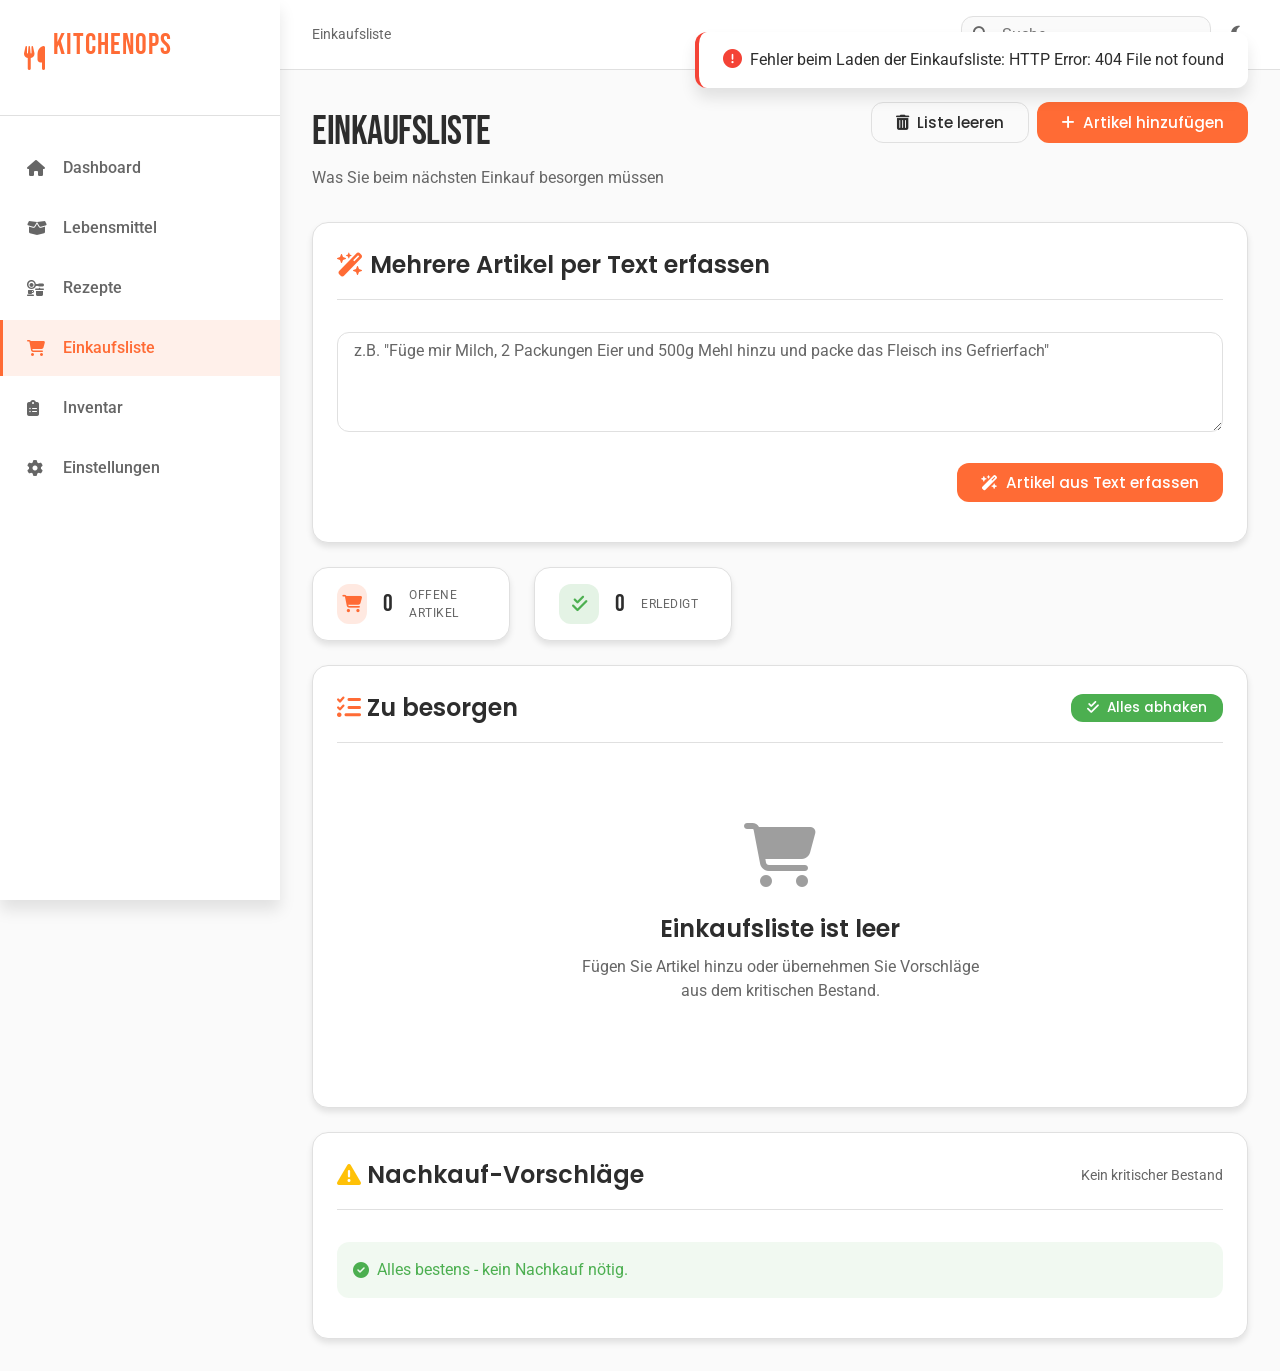
==== commit 5b2aecd4: "feat: KI-gestützte Text-Erfassung für die Einkaufsliste - Backend: Neue Route POST /einkaufsliste/er" ====
--- a/frontend/einkaufsliste.html
+++ b/frontend/einkaufsliste.html
@@ -2,7 +2,7 @@
 <html lang="de">
 <head>
     <meta charset="UTF-8">
-    <meta name="viewport" content="width=device-width, initial-scale=1.0">
+    <meta name="viewport" content="width=device-width, initial-scale=1.0, minimum-scale=1.0, viewport-fit=cover">
     <title>KitchenOps - Einkaufsliste</title>
     <link rel="stylesheet" href="css/style.css">
     <link rel="stylesheet" href="css/pages.css">
@@ -13,6 +13,8 @@
 </head>
 <body>
     <div id="app">
+        <!-- Sidebar Overlay for mobile -->
+        <div class="sidebar-overlay" id="sidebarOverlay"></div>
         <button class="mobile-nav-toggle" id="mobileNavToggle">
             <i class="fas fa-bars"></i>
         </button>
@@ -85,6 +87,25 @@
                         </div>
                     </div>
 
+                    <!-- KI-Text-Erfassung -->
+                    <div class="card ai-capture-card">
+                        <div class="card-header">
+                            <h3><i class="fas fa-wand-magic-sparkles text-primary"></i> Mehrere Artikel per Text erfassen</h3>
+                        </div>
+                        <div class="card-body">
+                            <div class="form-group">
+                                <textarea id="einkaufsTextInput" class="form-control form-textarea" 
+                                    placeholder='z.B. "Füge mir Milch, 2 Packungen Eier und 500g Mehl hinzu und packe das Fleisch ins Gefrierfach"'
+                                    rows="3"></textarea>
+                            </div>
+                            <div class="ai-capture-footer">
+                                <button class="btn btn-primary" id="einkaufsTextErfassenBtn">
+                                    <i class="fas fa-wand-magic-sparkles"></i> Artikel aus Text erfassen
+                                </button>
+                            </div>
+                        </div>
+                    </div>
+
                     <!-- Zusammenfassung -->
                     <div class="stats-grid stats-grid-compact" id="einkaufStats"></div>
 
--- a/frontend/css/style.css
+++ b/frontend/css/style.css
@@ -117,6 +117,12 @@
     scroll-behavior: smooth;
 }
 
+@media (max-width: 480px) {
+    html {
+        font-size: 14px;
+    }
+}
+
 body {
     font-family: var(--font-secondary);
     background-color: var(--background);
@@ -247,7 +253,14 @@
 /* Mobile Sidebar Overlay */
 @media (max-width: 768px) {
     .sidebar {
+        position: fixed;
+        top: 0;
+        left: 0;
+        width: 280px;
+        height: 100%;
         transform: translateX(-100%);
+        z-index: var(--z-sidebar);
+        transition: transform var(--transition-normal);
     }
     
     .sidebar.open {
@@ -272,11 +285,29 @@
     z-index: calc(var(--z-sidebar) + 1);
     background-color: var(--primary);
     color: white;
-    width: 44px;
-    height: 44px;
+    width: 48px;
+    height: 48px;
     border-radius: var(--radius-full);
     font-size: 1.2rem;
     box-shadow: var(--shadow-lg);
+}
+
+/* Mobile Sidebar Overlay - closes sidebar when clicked */
+@media (max-width: 768px) {
+    .sidebar-overlay {
+        display: none;
+        position: fixed;
+        top: 0;
+        left: 0;
+        width: 100%;
+        height: 100%;
+        background-color: rgba(0, 0, 0, 0.5);
+        z-index: calc(var(--z-sidebar) - 1);
+    }
+    
+    .sidebar-overlay.active {
+        display: block;
+    }
 }
 
 /* Main Content */
@@ -749,6 +780,21 @@
     background-color: rgba(0, 0, 0, 0.02);
 }
 
+@media (max-width: 768px) {
+    /* Make table cells more compact on mobile */
+    .table th,
+    .table td {
+        padding: var(--spacing-xs) var(--spacing-sm);
+        font-size: 0.85rem;
+        white-space: nowrap;
+    }
+    
+    .table th {
+        font-size: 0.75rem;
+        letter-spacing: 0.3px;
+    }
+}
+
 .table tbody tr.selected {
     background-color: rgba(255, 107, 53, 0.1);
 }
@@ -1382,7 +1428,7 @@
 
 @media (max-width: 768px) {
     .page-content {
-        padding: var(--spacing-md);
+        padding: var(--spacing-sm);
     }
     
     .stats-grid {
@@ -1415,15 +1461,263 @@
     
     .top-bar {
         padding: var(--spacing-md);
+        flex-direction: column;
+        align-items: stretch;
+        gap: var(--spacing-sm);
+    }
+    
+    .top-bar-left,
+    .top-bar-right {
+        justify-content: space-between;
     }
     
     .search-box input {
-        width: 150px;
+        width: 100%;
     }
     
     .h1, h1 {
         font-size: 1.8rem;
     }
+    
+    .p, p {
+        font-size: 0.95rem;
+    }
+}
+
+/* -----------------------------------------------------------------------
+   Mobile Enhancements for Smartphones (Nothing Phone 1 ~ 390px width)
+   ----------------------------------------------------------------------- */
+@media (max-width: 768px) {
+    /* Better touch targets for buttons */
+    .btn {
+        min-height: 44px;
+        padding: var(--spacing-sm) var(--spacing-lg);
+        font-size: 0.95rem;
+    }
+    
+    .btn-icon {
+        min-width: 44px;
+        min-height: 44px;
+        padding: var(--spacing-xs);
+    }
+    
+    /* Better form inputs for mobile */
+    .form-control,
+    .form-textarea,
+    select,
+    input[type="text"],
+    input[type="number"],
+    input[type="password"],
+    input[type="email"] {
+        padding: var(--spacing-sm) var(--spacing-md);
+        font-size: 1rem;
+        min-height: 44px;
+    }
+    
+    /* Full-width modal on mobile */
+    .modal {
+        width: calc(100% - var(--spacing-xl));
+        max-height: 90vh;
+        margin: var(--spacing-lg) auto;
+    }
+    
+    .modal-breit {
+        width: calc(100% - var(--spacing-md));
+        margin: var(--spacing-md) auto;
+    }
+    
+    /* Full-width sidebar on mobile when open */
+    .sidebar.open {
+        width: 100%;
+    }
+    
+    .main-content.sidebar-open {
+        margin-left: 100%;
+    }
+    
+    /* Prevent horizontal scrolling */
+    .page-content {
+        overflow-x: hidden;
+    }
+    
+    /* Choice chips - better for touch */
+    .choice-chip {
+        padding: var(--spacing-sm) var(--spacing-md);
+        font-size: 0.85rem;
+    }
+    
+    /* Rezept cards - stack on mobile */
+    .rezept-card-header {
+        flex-direction: column;
+        align-items: flex-start;
+        gap: var(--spacing-sm);
+    }
+    
+    .rezept-sectionen {
+        flex-direction: column;
+        gap: var(--spacing-md);
+    }
+    
+    .rezept-section {
+        width: 100%;
+    }
+    
+    /* Einkaufsliste items */
+    .einkaufsitem {
+        flex-direction: column;
+        align-items: flex-start;
+        gap: var(--spacing-xs);
+    }
+    
+    /* Lebensmittel grid */
+    .lebensmittel-grid {
+        grid-template-columns: 1fr;
+    }
+}
+
+/* Extra small devices (Nothing Phone 1 is ~390px) */
+@media (max-width: 480px) {
+    /* Make touch targets even larger */
+    .btn {
+        min-height: 48px;
+        padding: var(--spacing-md) var(--spacing-lg);
+    }
+    
+    .btn-icon {
+        min-width: 48px;
+        min-height: 48px;
+    }
+    
+    /* Sidebar tweaks */
+    .sidebar {
+        width: 100%;
+    }
+    
+    .sidebar-header {
+        padding: var(--spacing-md);
+    }
+    
+    .nav-link {
+        padding: var(--spacing-md) var(--spacing-lg);
+        font-size: 0.95rem;
+    }
+    
+    /* Form adjustments */
+    .form-row {
+        flex-direction: column;
+        align-items: stretch;
+    }
+    
+    /* Card padding */
+    .card {
+        padding: var(--spacing-md);
+    }
+    
+    /* Badges */
+    .badge {
+        font-size: 0.75rem;
+        padding: 2px 6px;
+    }
+    
+    /* Toast */
+    .toast {
+        font-size: 0.9rem;
+        padding: var(--spacing-sm) var(--spacing-md);
+    }
+    
+    /* Modal */
+    .modal {
+        width: calc(100% - var(--spacing-md));
+        margin: var(--spacing-md) auto;
+    }
+    
+    /* Disable hover effects on touch devices */
+    @media (hover: none) and (pointer: coarse) {
+        * {
+            outline: none;
+        }
+        
+        .btn:hover,
+        .card:hover,
+        .nav-link:hover {
+            transform: none;
+            box-shadow: none;
+        }
+        
+        /* Active states instead */
+        .btn:active,
+        .card:active,
+        .nav-link:active {
+            transform: scale(0.98);
+            opacity: 0.9;
+        }
+    }
+}
+
+/* ============================================================================
+   Touch & Mobile Optimizations
+   ============================================================================ */
+
+/* Prevent text selection on buttons and interactive elements */
+.btn,
+.btn-icon,
+.choice-chip,
+.nav-link,
+.einkaufsitem,
+.gespeichert-item,
+.rezept-card,
+.modal {
+    -webkit-user-select: none;
+    -moz-user-select: none;
+    -ms-user-select: none;
+    user-select: none;
+    -webkit-tap-highlight-color: transparent;
+    tap-highlight-color: transparent;
+}
+
+/* Allow text selection in content areas */
+.rezept-section,
+.schritte-liste,
+.zutaten-liste,
+.form-control,
+.form-textarea {
+    -webkit-user-select: text;
+    -moz-user-select: text;
+    -ms-user-select: text;
+    user-select: text;
+}
+
+/* Prevent zooming on input focus (iOS) */
+input,
+select,
+textarea {
+    font-size: 16px;
+}
+
+input[type="number"],
+input[type="text"],
+input[type="password"],
+input[type="email"],
+input[type="search"],
+select,
+textarea {
+    -webkit-appearance: none;
+    -moz-appearance: none;
+    appearance: none;
+}
+
+/* iOS specific - prevent overscroll bounce */
+body {
+    -webkit-overflow-scrolling: touch;
+    overscroll-behavior-y: contain;
+    overflow-x: hidden;
+}
+
+/* Focus styles for accessibility */
+:focus-visible {
+    outline: 2px solid var(--primary);
+    outline-offset: 2px;
+}
 }
 
 /* -----------------------------------------------------------------------
--- a/frontend/css/pages.css
+++ b/frontend/css/pages.css
@@ -309,6 +309,36 @@
     color: var(--on-surface-variant);
 }
 
+@media (max-width: 768px) {
+    .detail-icon {
+        width: 60px;
+        height: 60px;
+        font-size: 1.5rem;
+    }
+    
+    .detail-hero {
+        flex-direction: column;
+        align-items: center;
+        gap: var(--spacing-xs);
+    }
+    
+    .detail-amount {
+        font-size: 2.5rem;
+    }
+    
+    .detail-unit {
+        font-size: 1.2rem;
+    }
+    
+    .detail-progress {
+        height: 8px;
+    }
+    
+    .detail-rows {
+        margin-top: var(--spacing-md);
+    }
+}
+
 .detail-progress {
     width: 100%;
     margin: 0 0 var(--spacing-sm);
@@ -424,6 +454,36 @@
     flex: 1;
 }
 
+@media (max-width: 768px) {
+    .suggestion-item {
+        flex-direction: column;
+        align-items: flex-start;
+        gap: var(--spacing-xs);
+    }
+    
+    .suggestion-item .einkaufsliste-actions {
+        flex-wrap: wrap;
+        gap: var(--spacing-xs);
+    }
+    
+    /* Einkaufsliste items */
+    .einkaufsliste-item {
+        flex-direction: column;
+        align-items: flex-start;
+        gap: var(--spacing-xs);
+    }
+    
+    .einkaufsliste-item .item-row {
+        width: 100%;
+    }
+    
+    .einkaufsliste-item .item-remove {
+        padding: var(--spacing-xs);
+        min-width: 36px;
+        min-height: 36px;
+    }
+}
+
 .suggestion-empty {
     display: flex;
     align-items: center;
@@ -457,6 +517,24 @@
 .kategorie-stats {
     display: flex;
     gap: var(--spacing-sm);
+}
+
+@media (max-width: 768px) {
+    .kategorie-title {
+        flex-direction: column;
+        align-items: flex-start;
+        gap: var(--spacing-sm);
+    }
+    
+    .kategorie-icon {
+        width: 32px;
+        height: 32px;
+        font-size: 0.9rem;
+    }
+    
+    .kategorie-stats {
+        flex-wrap: wrap;
+    }
 }
 
 /* -----------------------------------------------------------------------
@@ -539,7 +617,8 @@
 /* -----------------------------------------------------------------------
    Lösch-Bestätigung
    ----------------------------------------------------------------------- */
-.confirm-delete {
+.confirm-delete,
+.confirm-dialog {
     text-align: center;
 }
 
@@ -550,6 +629,14 @@
 }
 
 .confirm-delete p {
+    margin-bottom: var(--spacing-sm);
+}
+
+.confirm-dialog .confirm-icon {
+    color: var(--primary);
+}
+
+.confirm-dialog p {
     margin-bottom: var(--spacing-sm);
 }
 
@@ -657,6 +744,42 @@
 
 .generator-section {
     margin-bottom: var(--spacing-lg);
+}
+
+@media (max-width: 768px) {
+    .rezept-generator .card-body {
+        padding: var(--spacing-md);
+    }
+    
+    .generator-section {
+        margin-bottom: var(--spacing-md);
+    }
+    
+    #rezeptPrompt {
+        min-height: 100px;
+    }
+    
+    #generateBtn {
+        width: 100%;
+    }
+    
+    .generator-hint {
+        font-size: 0.85rem;
+    }
+    
+    /* Choice chips - make them wrap on small screens */
+    #essensKategorieChips,
+    #lebensmittelKategorieChips,
+    #anzahlChips {
+        flex-wrap: wrap;
+        justify-content: center;
+    }
+    
+    #essensKategorieChips .choice-chip,
+    #lebensmittelKategorieChips .choice-chip {
+        flex: 1 0 30%;
+        max-width: 150px;
+    }
 }
 
 .generator-label {
@@ -994,6 +1117,25 @@
         max-width: 100%;
         margin: var(--spacing-sm);
     }
+    
+    /* Mobile optimizations for recipe cards and lists */
+    .rezept-grid {
+        grid-template-columns: 1fr;
+    }
+    
+    .rezept-card {
+        border-radius: var(--radius-md);
+    }
+    
+    /* Einkaufsliste */
+    .einkaufsfilter {
+        flex-direction: column;
+        gap: var(--spacing-sm);
+    }
+    
+    .einkaufsfilter select {
+        width: 100%;
+    }
 }
 
 .gespeichert-liste {
@@ -1062,6 +1204,95 @@
     white-space: nowrap;
 }
 
+.gespeichert-actions {
+    display: flex;
+    align-items: center;
+    gap: var(--spacing-md);
+}
+
+.gespeichert-delete-btn {
+    flex-shrink: 0;
+    padding: var(--spacing-xs);
+    background-color: transparent;
+    border: none;
+    color: var(--error);
+    cursor: pointer;
+    border-radius: var(--radius-sm);
+    transition: all var(--transition-fast);
+}
+
+.gespeichert-delete-btn:hover {
+    background-color: rgba(244, 67, 54, 0.1);
+    color: var(--error);
+}
+
+.gespeichert-delete-btn:disabled {
+    opacity: 0.5;
+    cursor: not-allowed;
+}
+
+/* Mobile adjustments for saved recipes */
+@media (max-width: 768px) {
+    .gespeichert-item {
+        flex-direction: column;
+        align-items: flex-start;
+        gap: var(--spacing-sm);
+    }
+    
+    .gespeichert-actions {
+        flex-direction: row-reverse;
+        width: 100%;
+        justify-content: space-between;
+    }
+    
+    .gespeichert-datum {
+        white-space: normal;
+    }
+    
+    .gespeichert-zutaten {
+        gap: 4px;
+    }
+    
+    .rezept-meta-chip {
+        font-size: 0.8rem;
+        padding: 2px 6px;
+    }
+    
+    /* Rezept card in modal */
+    .rezept-card {
+        padding: var(--spacing-md);
+    }
+    
+    .rezept-card-header {
+        flex-direction: column;
+        align-items: flex-start;
+        gap: var(--spacing-sm);
+    }
+    
+    .rezept-badges {
+        flex-wrap: wrap;
+        gap: var(--spacing-xs);
+    }
+    
+    .rezept-sectionen {
+        flex-direction: column;
+    }
+    
+    .zutaten-liste li {
+        flex-wrap: wrap;
+    }
+    
+    /* Einkaufsliste */
+    .einkaufsitem-actions {
+        flex-wrap: wrap;
+        gap: var(--spacing-xs);
+    }
+    
+    .einkaufsitem-actions .btn-icon {
+        padding: var(--spacing-xs);
+    }
+}
+
 .gespeichert-empty {
     display: flex;
     align-items: center;
@@ -1076,3 +1307,28 @@
 .gespeichert-empty i {
     color: var(--primary);
 }
+
+/* AI Text Capture for Einkaufsliste */
+.ai-capture-card {
+    margin-bottom: var(--spacing-lg);
+}
+
+.ai-capture-footer {
+    margin-top: var(--spacing-md);
+    display: flex;
+    justify-content: flex-end;
+}
+
+@media (max-width: 768px) {
+    .ai-capture-footer {
+        justify-content: center;
+    }
+    
+    #einkaufsTextInput {
+        min-height: 80px;
+    }
+    
+    #einkaufsTextErfassenBtn {
+        width: 100%;
+    }
+}
